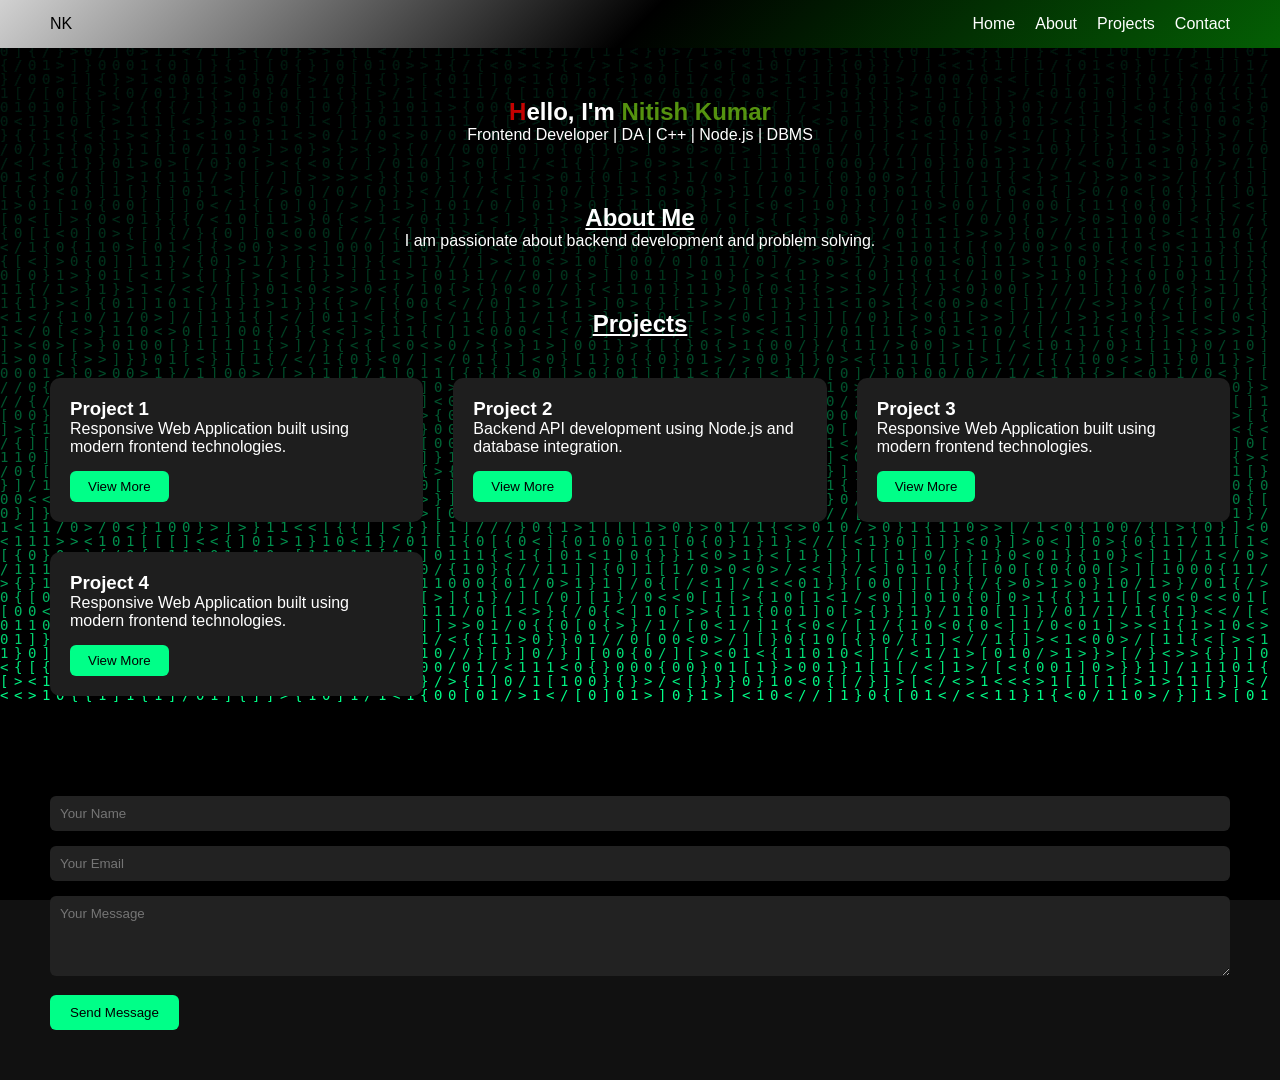
==== index.html @ 5a22775d "Update entire project" ====
<!DOCTYPE html>
<html lang="en">
<head>
  <meta charset="UTF-8">
  <meta name="viewport" content="width=device-width, initial-scale=1.0">
  <title>Nitish Portfolio</title>
  <link rel="stylesheet" href="style.css">
</head>

<body>

<canvas id="matrix"></canvas>

<nav class="navbar">
  <div class="logo">NK</div>

  <ul class="nav-links">
    <li><a href="/home/home.html">Home</a></li>
    <li><a href="/about/about.html">About</a></li>
    <li><a href="#">Projects</a></li>
    <li><a href="/contact/contact.html">Contact</a></li>
  </ul>

  <div class="menu-toggle">
    <span></span>
    <span></span>
    <span></span>
  </div>
</nav>

<section class="hero">
  <h1><span style="color: #ff0000c5;">H</span>ello, I'm <span style="color: #70c014c2;">Nitish Kumar</span></h1>
  <p>Frontend Developer | DA | C++ | Node.js | DBMS</p>
</section>

<section class="about">
  <h2>About Me</h2>
  <p>I am passionate about backend development and problem solving.</p>
</section>

<section class="projects">
  <h2>Projects</h2>

  <div class="projects-grid">
    <div class="project-card">
      <h3>Project 1</h3>
      <p>Responsive Web Application built using modern frontend technologies.</p>
      <button class="project-btn" onclick="
      ">View More</button>
    </div>

    <div class="project-card">
      <h3>Project 2</h3>
      <p>Backend API development using Node.js and database integration.</p>
      <button class="project-btn">View More</button>
    </div>

    <div class="project-card">
      <h3>Project 3</h3>
      <p>Responsive Web Application built using modern frontend technologies.</p>
      <button class="project-btn">View More</button>
    </div>

    <div class="project-card">
      <h3>Project 4</h3>
      <p>Responsive Web Application built using modern frontend technologies.</p>
      <button class="project-btn">View More</button>
    </div>

  </div>
</section>

<section class="contact">
  

    <form class="contact-form">
      <input type="text" placeholder="Your Name" required>
      <input type="email" placeholder="Your Email" required>
      <textarea rows="4" placeholder="Your Message"></textarea>
      <button type="submit" class="contact-btn">Send Message</button>
    </form>
  </div>
</section>

<script src="script.js"></script>
</body>
</html>
---- style.css ----
*{
  margin:0;
  padding:0;
  box-sizing:border-box;
  font-family: Arial, sans-serif;
}

body{
  background:#111;
  color:white;
  overflow-x:hidden;
}

.logo{
  color: black;
}
.navbar{
  display:flex;
  justify-content:space-between;
  align-items:center;
  padding:15px 50px;
  background:linear-gradient(-45deg,#045f04,black,#d1d1d1);
  position:relative;
}

.nav-links{
  display:flex;
  list-style:none;
  gap:20px;
}

.nav-links a{
  text-decoration:none;
  color:white;
  transition:0.3s;
}

.nav-links a:hover{
  color:#00ff88;
}



.menu-toggle{
  display:none;
  width:30px;
  height:22px;
  flex-direction:column;
  justify-content:space-between;
  cursor:pointer;
}

.menu-toggle span{
  height:3px;
  width:100%;
  background:white;
}


.hero{
  text-align:center;
  padding:50px 20px;
}

.about{
   text-align:center;
   align-items: center;
   justify-content: center;
  padding:10px 20px;
}

.about h2{
  text-decoration: underline;
}

.projects{
  padding:50px;
}
.projects h2{
  text-align: center;
  text-decoration: underline;
}

.projects-grid{
  display:grid;
  grid-template-columns:repeat(auto-fit,minmax(280px,1fr));
  gap:30px;
  margin-top:40px;
}

.project-card{
  background:#1e1e1e;
  padding:20px;
  border-radius:10px;
  transition:0.3s;
}

.project-card:hover{
  transform:translateY(-5px);
  box-shadow:0 0 15px #00ff88;
}

.project-btn{
  margin-top:15px;
  padding:8px 18px;
  border:none;
  background:#00ff88;
  color:black;
  border-radius:6px;
  cursor:pointer;
}



.contact{
  padding:50px;
}

.contact-container{
  display:grid;
  grid-template-columns:repeat(auto-fit,minmax(300px,1fr));
  gap:30px;
  margin-top:30px;
}

.contact-form input,
.contact-form textarea{
  width:100%;
  padding:10px;
  margin-bottom:15px;
  border:none;
  border-radius:6px;
  background:#222;
  color:white;
}

.contact-btn{
  padding:10px 20px;
  border:none;
  border-radius:6px;
  background:#00ff88;
  color:black;
  cursor:pointer;
}



@media(max-width:768px){

  .nav-links{
    display:none;
    flex-direction:column;
    position:absolute;
    top:60px;
    right:0;
    background:#0000009a;
    font-size: large;
    font-weight: bold;
    width:200px;
    padding:20px;
    
  }

  .nav-links.active{
    display:flex;
  }

  .menu-toggle{
    display:flex;
  }
}



#matrix{
  position:fixed;
  top:0;
  left:0;
  width:100%;
  height:100%;
  z-index:-4;
  background:black;
}
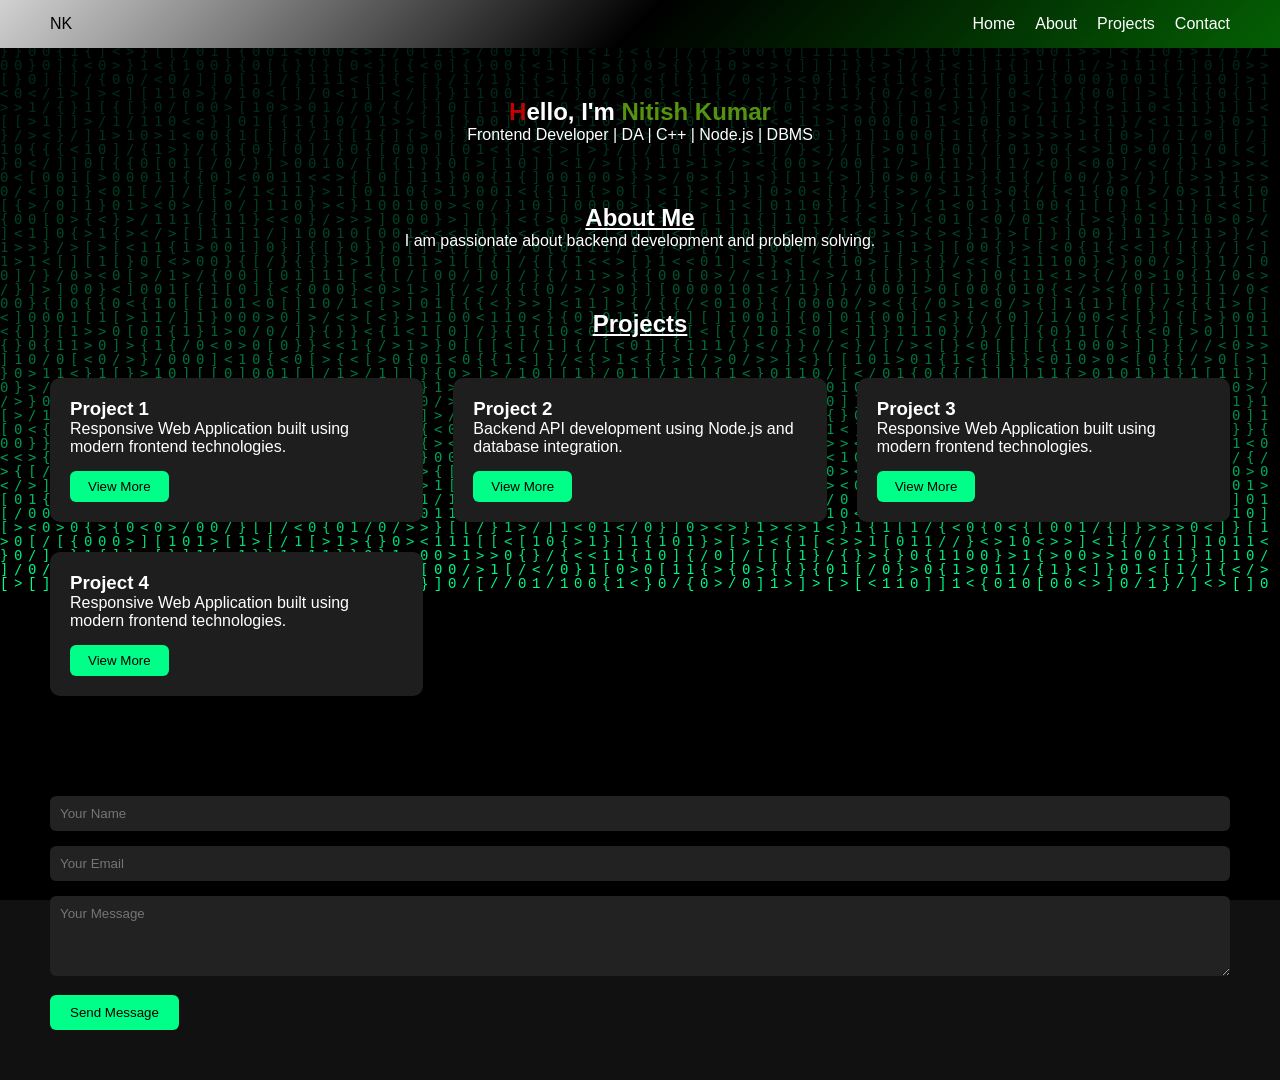
==== commit 400d449e: "Update entire project" ====
--- a/index.html
+++ b/index.html
@@ -15,10 +15,10 @@
   <div class="logo">NK</div>
 
   <ul class="nav-links">
-    <li><a href="/home/home.html">Home</a></li>
-    <li><a href="/about/about.html">About</a></li>
+    <li><a href="/home/index.html">Home</a></li>
+    <li><a href="/about/index.html">About</a></li>
     <li><a href="#">Projects</a></li>
-    <li><a href="/contact/contact.html">Contact</a></li>
+    <li><a href="/contact/index.html">Contact</a></li>
   </ul>
 
   <div class="menu-toggle">
